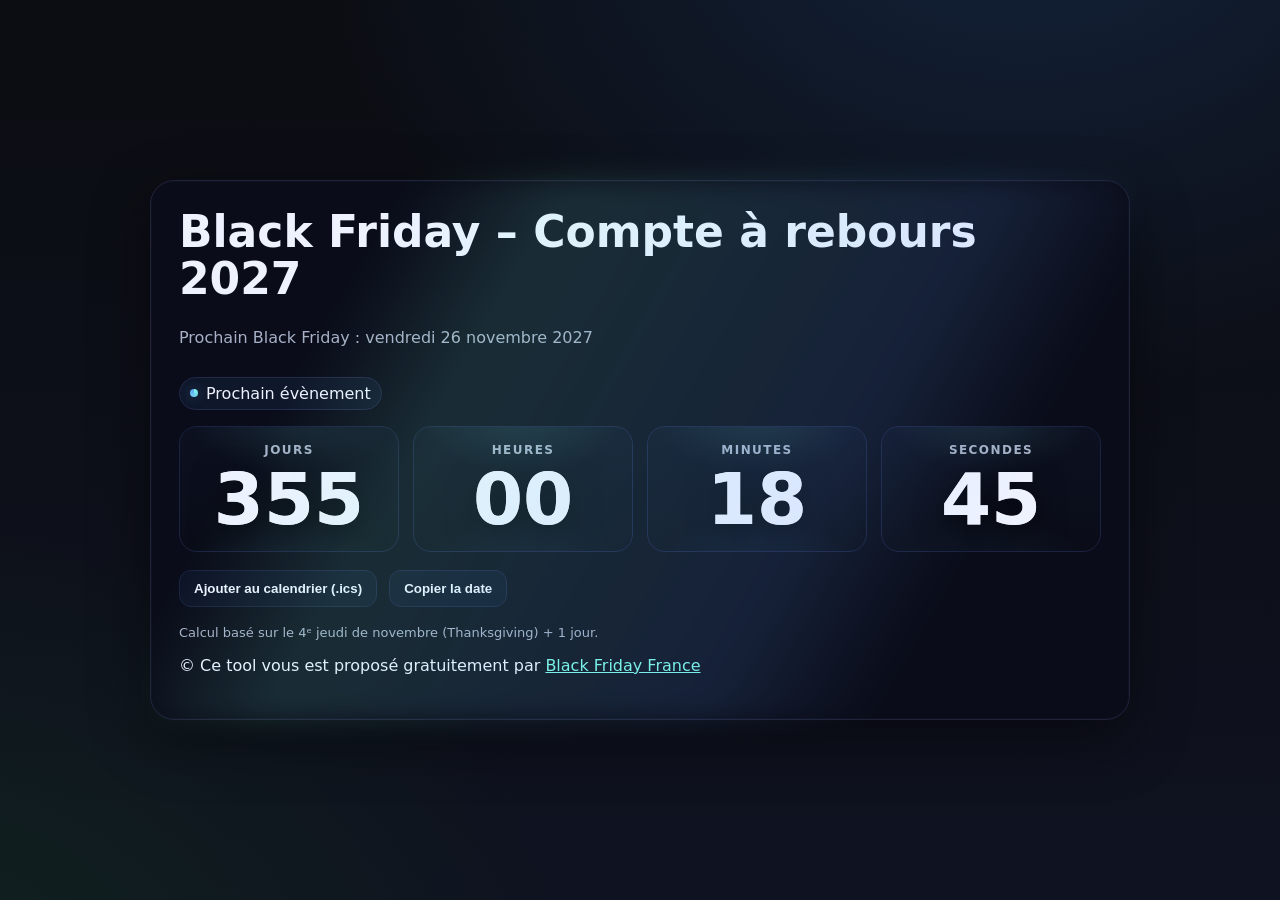
==== demo.html @ 95d4ebcf "first up" ====
<!doctype html>
<html lang="fr">
<head>
  <meta charset="utf-8" />
  <meta name="viewport" content="width=device-width, initial-scale=1" />
  <title>Black Friday – Compte à rebours</title>
  <meta name="description" content="Compte à rebours Black Friday, auto mise à jour chaque année, affichage Today le jour J, reset automatique le lendemain." />
  <style>
    :root{
      --bg:#0b0d12; --bg2:#0f1220; --card:#121525; --ink:#eef2ff; --muted:#a7b0c6;
      --accent:#7df9e6; --accent2:#60a5fa; --glow:rgba(96,165,250,.35);
    }
    *{box-sizing:border-box}
    html,body{height:100%}
    body{margin:0;background:radial-gradient(1200px 800px at 80% -10%, #13223a 0%, transparent 60%),
                         radial-gradient(1200px 800px at -10% 110%, #10231e 0%, transparent 60%),
                         linear-gradient(180deg,var(--bg),var(--bg2));
         color:var(--ink); font-family:Inter, ui-sans-serif, system-ui, -apple-system, Segoe UI, Roboto, Ubuntu, 'Helvetica Neue', Arial, sans-serif;}

    .shell{min-height:100%; display:grid; place-items:center; padding:24px}
    .card{width:min(980px,100%); background:color-mix(in oklab, var(--card) 80%, black 20%);
          border:1px solid #1e233a; border-radius:24px; padding:28px; position:relative;
          box-shadow:0 20px 60px rgba(0,0,0,.45), 0 0 0 1px rgba(255,255,255,.02) inset;}
    .card::after{content:""; position:absolute; inset:-2px; border-radius:26px; pointer-events:none;
                 background:linear-gradient(120deg, transparent 0 20%, color-mix(in oklab, var(--accent) 40%, transparent) 33%, color-mix(in oklab, var(--accent2) 40%, transparent) 66%, transparent 80%);
                 filter:blur(14px); opacity:.35;}

    header{display:flex; flex-wrap:wrap; gap:10px; align-items:baseline; justify-content:space-between}
    h1{font-size:clamp(28px,5vw,44px); line-height:1.05; margin:0}
    .sub{color:var(--muted); font-size:clamp(14px,2.5vw,16px)}

    .status{display:flex; gap:12px; align-items:center; margin:14px 0 6px}
    .pill{display:inline-flex; align-items:center; gap:8px; padding:6px 10px; border-radius:999px;
          background:#0f172a; border:1px solid #222a4a; color:var(--ink);}
    .dot{width:8px; height:8px; border-radius:50%; background:conic-gradient(from 0deg, var(--accent), var(--accent2)); box-shadow:0 0 12px var(--glow)}

    .grid{display:grid; grid-template-columns:repeat(4, minmax(0,1fr)); gap:14px; margin-top:16px}
    @media (max-width:700px){ .grid{grid-template-columns:repeat(2, minmax(0,1fr));} }

    .tile{background:linear-gradient(180deg, #0c1020, #0a0d18); border:1px solid #1b2242; border-radius:18px; padding:16px; text-align:center; position:relative; overflow:hidden}
    .tile::before{content:""; position:absolute; inset:0; background:radial-gradient(120% 120% at 50% -10%, rgba(125,249,230,.1), transparent 40%), radial-gradient(120% 120% at 50% 120%, rgba(96,165,250,.08), transparent 40%)}
    .label{color:var(--muted); text-transform:uppercase; letter-spacing:.12em; font-weight:600; font-size:12px}
    .value{font-variant-numeric:tabular-nums; font-size:clamp(40px,10vw,72px); font-weight:800; line-height:1; margin-top:6px;
           text-shadow:0 10px 30px rgba(0,0,0,.5), 0 0 0.01px #fff}

    .year{font-weight:700; color:var(--ink)}

    .cta{margin-top:18px; display:flex; gap:12px; flex-wrap:wrap; align-items:center}
    .btn{appearance:none; border:1px solid #1b2242; background:#0d1326; color:var(--ink); padding:10px 14px; border-radius:12px; cursor:pointer; font-weight:700}
    .btn:hover{border-color:#2a3160}

    .today{font-size:clamp(18px,4.5vw,26px); font-weight:900; letter-spacing:.02em; display:flex; align-items:center; gap:10px}
    .today .burst{display:inline-block; width:10px; height:10px; border-radius:50%; background:conic-gradient(from 0deg, var(--accent), var(--accent2)); box-shadow:0 0 18px var(--glow)}

    footer{margin-top:18px; color:var(--muted); font-size:13px}
    a{color:var(--accent)}
  </style>
</head>
<body>
  <div class="shell">
    <main class="card" role="region" aria-labelledby="title">
      <header>
        <h1 id="title">Black Friday – Compte à rebours <span class="year" id="yearLabel"></span></h1>
        <p class="sub" id="dateLabel">Calcul automatique de la date chaque année (4ᵉ jeudi de novembre + 1 jour).</p>
      </header>

      <div class="status">
        <span class="pill"><span class="dot" aria-hidden="true"></span><span id="statusText">Initialisation…</span></span>
      </div>

      <section aria-live="polite" aria-atomic="true">
        <div class="grid" id="grid">
          <div class="tile"><div class="label">Jours</div><div class="value" id="d">0</div></div>
          <div class="tile"><div class="label">Heures</div><div class="value" id="h">0</div></div>
          <div class="tile"><div class="label">Minutes</div><div class="value" id="m">0</div></div>
          <div class="tile"><div class="label">Secondes</div><div class="value" id="s">0</div></div>
        </div>
        <div id="todayBanner" class="today" style="display:none; margin-top:12px"><span class="burst" aria-hidden="true"></span> Today</div>
      </section>

      <div class="cta">
        <button class="btn" id="addCalendar">Ajouter au calendrier (.ics)</button>
        <button class="btn" id="copyDate">Copier la date</button>
      </div>

      <footer id="foot"></footer>
	  <p>&copy; Ce tool vous est proposé gratuitement par <a href="https://www.blackfriday-france.com/" target="_blank">Black Friday France</a></p>
    </main>
  </div>

  <script>
  (function(){
    const el = id=>document.getElementById(id);
    const dEl=el('d'), hEl=el('h'), mEl=el('m'), sEl=el('s');
    const statusEl=el('statusText');
    const yearLabel=el('yearLabel');
    const dateLabel=el('dateLabel');
    const todayBanner=el('todayBanner');
    const grid=el('grid');
    const foot=el('foot');

    // Helpers
    const startOfDay = d => new Date(d.getFullYear(), d.getMonth(), d.getDate());
    const endOfDay = d => new Date(d.getFullYear(), d.getMonth(), d.getDate(), 23,59,59,999);

    function getThanksgivingDate(year){
      // 4th Thursday of November (US Thanksgiving)
      const nov1 = new Date(year, 10, 1); // month index 10 = November
      const day = nov1.getDay(); // 0=Sun..6=Sat
      const firstThu = 1 + ((4 - day + 7) % 7); // date of first Thursday in Nov
      const fourthThu = firstThu + 21; // +3 weeks
      return new Date(year, 10, fourthThu);
    }
    function getBlackFridayDate(year){
      const tg = getThanksgivingDate(year);
      const bf = new Date(tg); bf.setDate(tg.getDate()+1);
      return bf; // local time
    }

    function formatDateLong(d){
      return new Intl.DateTimeFormat('fr-FR', {weekday:'long', year:'numeric', month:'long', day:'numeric'}).format(d);
    }

    function computeTarget(now){
      const yearNow = now.getFullYear();
      const bfThis = getBlackFridayDate(yearNow);
      const bfStart = startOfDay(bfThis);
      const bfEnd = endOfDay(bfThis);
      if (now < bfStart) return {year: yearNow, when: bfStart, state:'before'};
      if (now >= bfStart && now <= bfEnd) return {year: yearNow, when: bfStart, state:'today'};
      // After Black Friday -> next year
      const next = getBlackFridayDate(yearNow+1);
      return {year: next.getFullYear(), when: startOfDay(next), state:'after'};
    }

    let rafId = null;
    function tick(){
      const now = new Date();
      const target = computeTarget(now);
      const {year, when, state} = target;

      yearLabel.textContent = year;
      dateLabel.textContent = `Prochain Black Friday : ${formatDateLong(when)}`;

      // UI state
      if(state === 'today'){
        statusEl.textContent = `C'est aujourd'hui !`;
        grid.style.display = 'none';
        todayBanner.style.display = 'flex';
      } else {
        statusEl.textContent = `Prochain évènement`;
        grid.style.display = 'grid';
        todayBanner.style.display = 'none';
      }

      const diff = when - now; // ms until start of BF day
      if (diff > 0) {
        const sec = Math.floor(diff/1000);
        const days = Math.floor(sec / 86400);
        const hours = Math.floor((sec % 86400)/3600);
        const mins = Math.floor((sec % 3600)/60);
        const secs = sec % 60;

        dEl.textContent = days.toString();
        hEl.textContent = hours.toString().padStart(2,'0');
        mEl.textContent = mins.toString().padStart(2,'0');
        sEl.textContent = secs.toString().padStart(2,'0');
      } else {
        // diff <= 0 means we're on the day or past start; let computeTarget handle state
        if(state !== 'today'){
          // If we've crossed the day after, next frame will recompute to next year
        }
      }

      const bfThisYear = getBlackFridayDate(new Date().getFullYear());
      const info = (state==='today') ? `Jour J : ${formatDateLong(bfThisYear)}` : `Calcul basé sur le 4ᵉ jeudi de novembre (Thanksgiving) + 1 jour.`;
      foot.textContent = info;

      rafId = window.requestAnimationFrame(tick);
    }

    // Buttons
    el('copyDate').addEventListener('click', () => {
      const now = new Date();
      const {when} = computeTarget(now);
      navigator.clipboard.writeText(formatDateLong(when)).then(()=>{
        statusEl.textContent = 'Date copiée dans le presse papiers';
        setTimeout(()=>statusEl.textContent='Prochain évènement', 1600);
      }).catch(()=>{});
    });

    el('addCalendar').addEventListener('click', () => {
      const now = new Date();
      const {when} = computeTarget(now);
      // Create all day event for Black Friday local time
      const dtStart = new Date(when.getFullYear(), when.getMonth(), when.getDate());
      const dtEnd = new Date(when.getFullYear(), when.getMonth(), when.getDate()+1);
      const fmt = d => d.toISOString().replace(/[-:]/g,'').replace(/\.\d{3}Z$/, 'Z');
      const ics = [
        'BEGIN:VCALENDAR',
        'VERSION:2.0',
        'PRODID:-//bf-countdown//FR',
        'CALSCALE:GREGORIAN',
        'METHOD:PUBLISH',
        'BEGIN:VEVENT',
        `UID:bf-${when.getFullYear()}@local`,
        `DTSTAMP:${fmt(new Date())}`,
        `DTSTART;VALUE=DATE:${fmt(dtStart).slice(0,8)}`,
        `DTEND;VALUE=DATE:${fmt(dtEnd).slice(0,8)}`,
        `SUMMARY:Black Friday ${when.getFullYear()}`,
        'DESCRIPTION:Black Friday – évènement annuel',
        'END:VEVENT',
        'END:VCALENDAR' 
      ].join('\r\n');

      const blob = new Blob([ics], {type:'text/calendar'});
      const url = URL.createObjectURL(blob);
      const a = document.createElement('a');
      a.href = url; a.download = `black-friday-${when.getFullYear()}.ics`;
      document.body.appendChild(a); a.click(); a.remove(); URL.revokeObjectURL(url);
    });

    tick();
    window.addEventListener('visibilitychange', ()=>{ if(document.hidden){cancelAnimationFrame(rafId);} else {tick();} });
  })();
  </script>
</body>
</html>
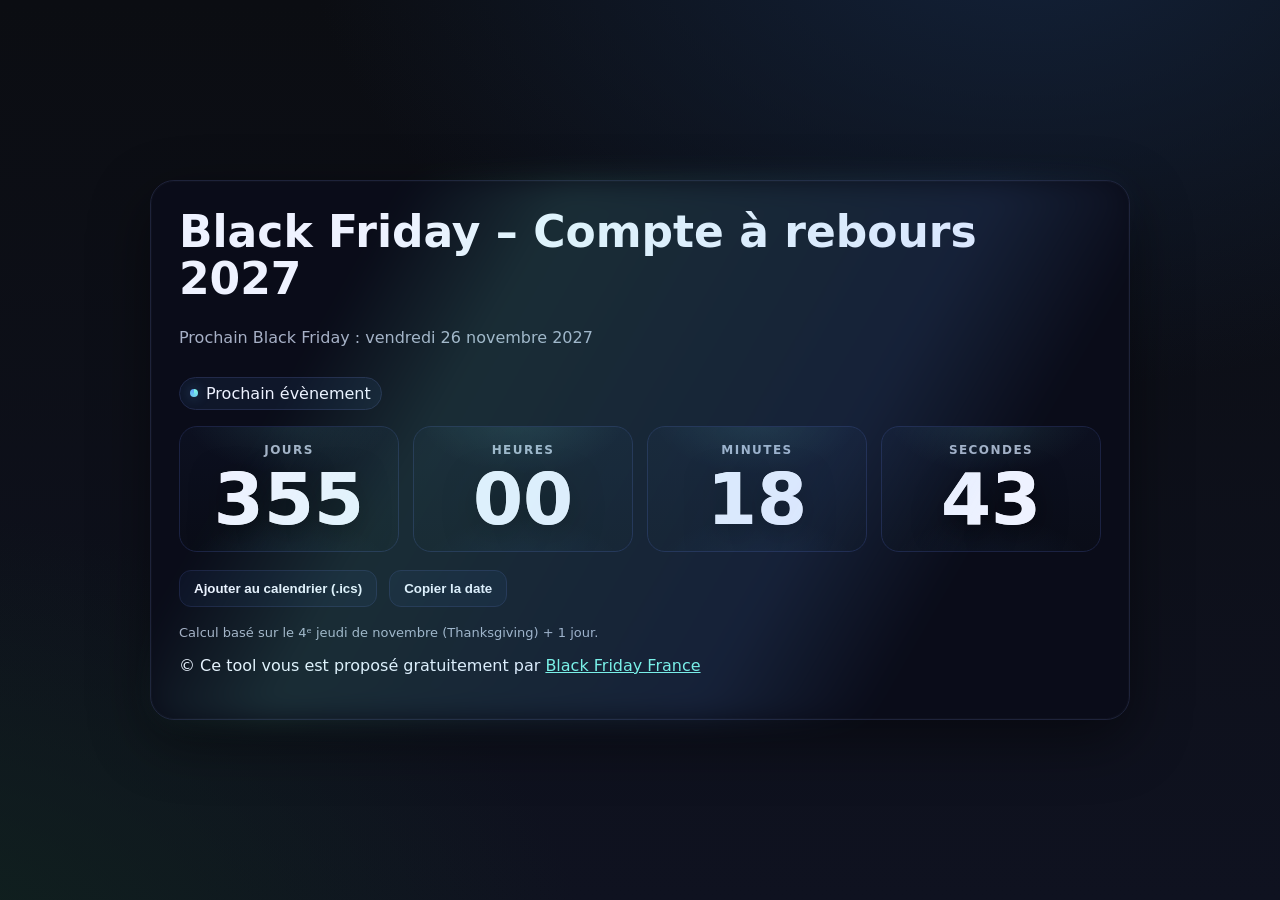
==== commit 61e410b3: "fix url credits" ====
--- a/demo.html
+++ b/demo.html
@@ -84,7 +84,7 @@
       </div>
 
       <footer id="foot"></footer>
-	  <p>&copy; Ce tool vous est proposé gratuitement par <a href="https://www.blackfriday-france.com/" target="_blank">Black Friday France</a></p>
+	  <p>&copy; Ce tool vous est proposé gratuitement par <a href="https://blackfridayfrance.com/" target="_blank">Black Friday France</a></p>
     </main>
   </div>
 
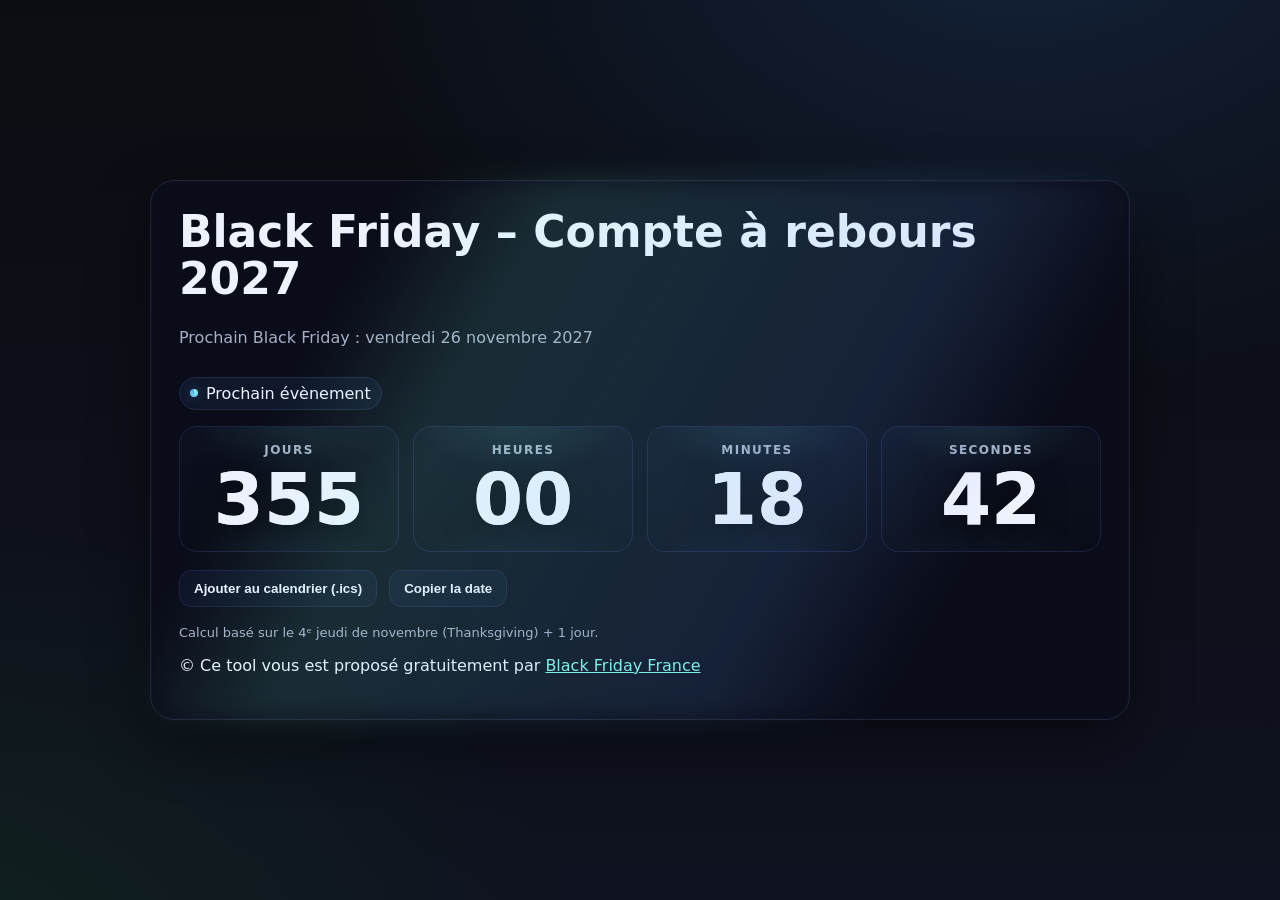
==== commit 33123bf8: "update canical url update canical url" ====
--- a/demo.html
+++ b/demo.html
@@ -84,7 +84,7 @@
       </div>
 
       <footer id="foot"></footer>
-	  <p>&copy; Ce tool vous est proposé gratuitement par <a href="https://blackfridayfrance.com/" target="_blank">Black Friday France</a></p>
+	  <p>&copy; Ce tool vous est proposé gratuitement par <a href="https://black-friday-france.com/" target="_blank">Black Friday France</a></p>
     </main>
   </div>
 
